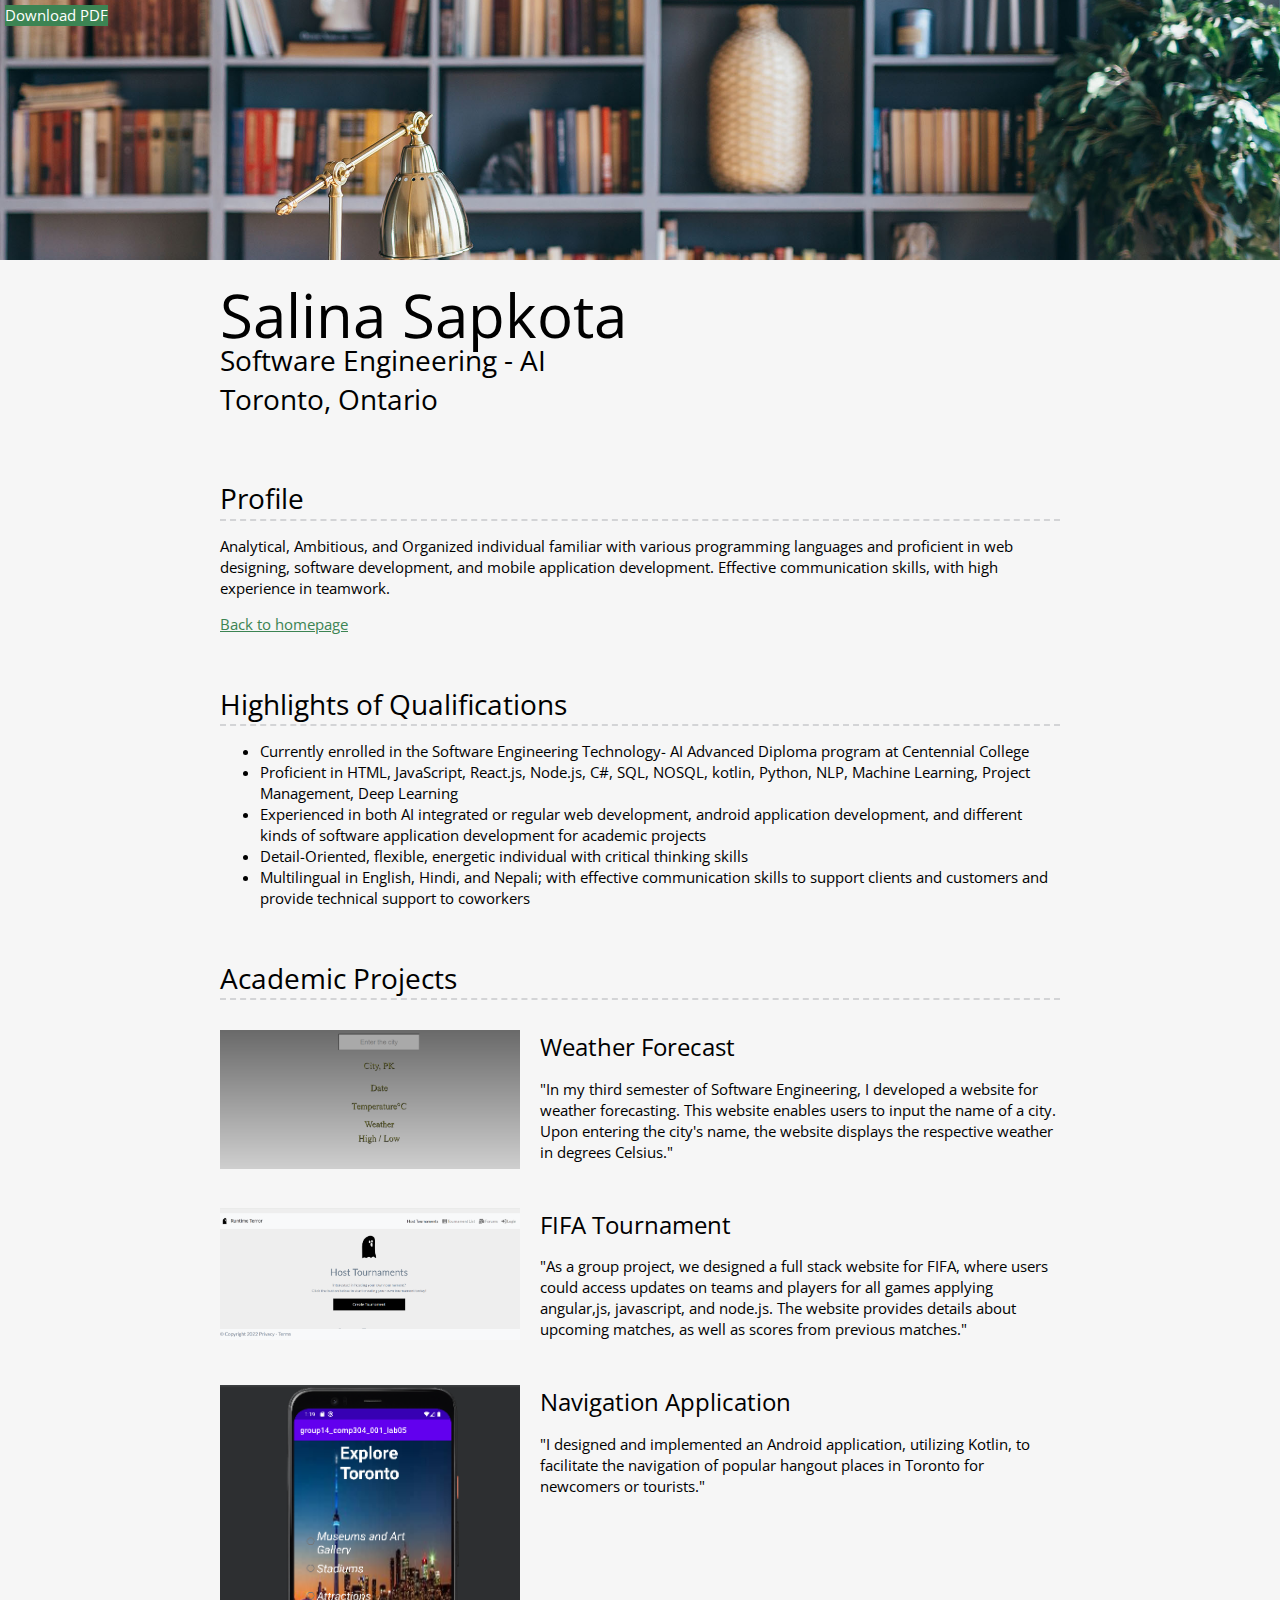
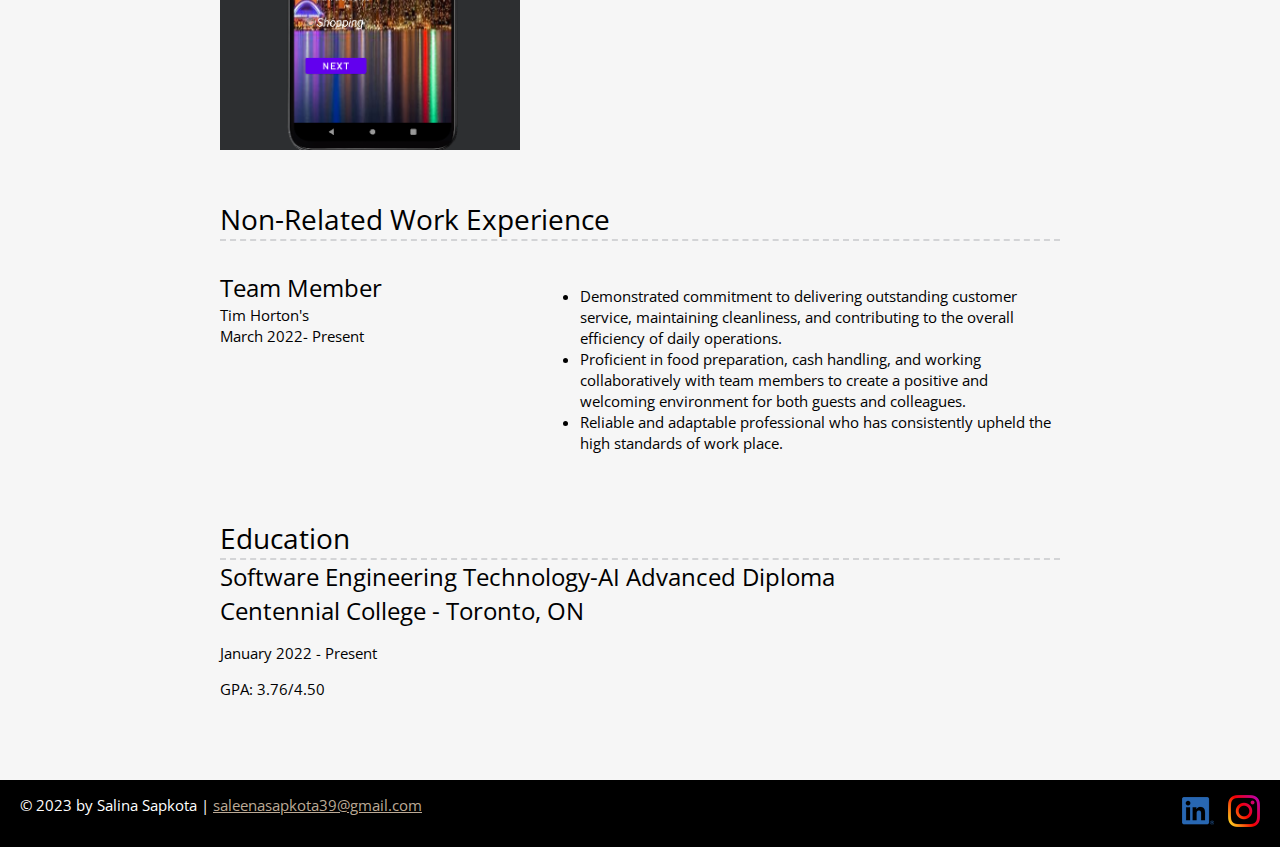
==== resume.html @ 1f071774 "added file" ====
<!DOCTYPE html>
<html lang="en">
  <head>
    <meta charset="UTF-8">
    <meta name="viewport" content="width=device-width, initial-scale=1">
    <title>Resume | Salina Sapkota | Software Engineering Graduate</title>
    <link rel="preconnect" href="https://fonts.googleapis.com">
    <link rel="preconnect" href="https://fonts.gstatic.com" crossorigin>
    <link href="https://fonts.googleapis.com/css2?family=Caveat:wght@500&family=Open+Sans&display=swap" rel="stylesheet">
    <link rel="stylesheet" href="css/styles.css">
  </head>
  <body class="resume">
    <a class="btn download-link" href="IT-Resume.pdf">Download PDF</a>
    <!-- //  INTRO  // -->
    <header>
      <div class="content-wrapper">
      <!-- Start content edits below this line. -->
       <h1>Salina Sapkota</h1>
       <h2>Software Engineering - AI</h2>
       <h2>Toronto, Ontario</h2>

      <!-- End content edits here. -->
    </div>
    </header>

    <main class="content-wrapper">
      <!-- //  PROFILE  // -->
      <section class="resume-section">
        <!-- Start content edits below this line. -->
        <h2>Profile</h2>
        <p>Analytical, Ambitious, and Organized individual familiar with various programming languages
          and proficient in web designing, software development, and mobile application development. Effective communication skills, with high experience in teamwork.</p>
        <a href="index.html">Back to homepage</a>

        <!-- End content edits here. -->
      </section>

        <!-- //  SKILLS  // -->
        <section class="resume-section">
          <h2>Highlights of Qualifications</h2>
          <ul>
         <li>Currently enrolled in the Software Engineering Technology- AI Advanced Diploma
          program at Centennial College</li> 
         <li>Proficient in HTML, JavaScript, React.js, Node.js, C#, SQL, NOSQL, kotlin, Python, NLP, Machine Learning, Project Management, Deep Learning</li>
         <li>Experienced in both AI integrated or regular web development, android application development, and different kinds of software application development for academic projects</li>
         <li>Detail-Oriented, flexible, energetic individual with critical thinking skills</li>
         <li>Multilingual in English, Hindi, and Nepali; with effective communication skills to support
          clients and customers and provide technical support to coworkers</li>
        </ul>
        </section>
      <!-- //  PROJECTS  // -->
      <section class="resume-section">
        <!-- Start content edits below this line. -->
        <h2>Academic Projects</h2>
        <!-- To add more items, copy this whole <section></section> block-->
        <div class="project-wrapper">
         <section class="project-item">
          <img src="images/weather-forecast.png" srcset="images/weather-forecast.png 2x" alt="Decoded by Salina" width="" height="">
          <h3>Weather Forecast</h3>
          <p>"In my third semester of Software Engineering, I developed a website for weather forecasting. This website enables users to input the name of a city. Upon entering the city's name, the website displays the respective weather in degrees Celsius."</p>
          <!-- link to project -->
          <!--<a href="#" target="_blank">Link</a> -->
          <!-- additional links, e.g. newsletter -->
          <!-- <a href="#" target="_blank">Another link</a> -->
         </section>

         <section class="project-item">
          <img src="images/fifa.png" srcset="images/fifa.png 2x" alt="description of image" width="" height="">
          <h3>FIFA Tournament</h3>
          <p>"As a group project, we designed a full stack website for FIFA, where users could access updates on teams and players for all games applying angular,js, javascript, and node.js. The website provides details about upcoming matches, as well as scores from previous matches."</p>
          <!-- link to project -->
          <!-- <a href="#" target="_blank">Link</a> -->
          <!-- additional links, e.g. newsletter -->
          <!-- <a href="#" target="_blank">Another link</a> -->
         </section>

         <section class="project-item">
         <img src="images/navigation.png" srcset="images/navigation.png 2x" alt="Decoded by Salina" width="" height="">
         <h3>Navigation Application</h3>
         <p>"I designed and implemented an Android application, utilizing Kotlin, to facilitate the navigation of popular hangout places in Toronto for newcomers or tourists."</p>
         <!-- link to project -->
         <!--<a href="#" target="_blank">Link</a> -->
         <!-- additional links, e.g. newsletter -->
         <!-- <a href="#" target="_blank">Another link</a> -->
        </section>
       </div>
        <!-- End content edits here. -->
      </section>

      <!-- //  WORK EXPERIENCE  // -->
     <section class="resume-section">
        <!--// Start content edits below this line. // --> 
        <h2>Non-Related Work Experience</h2>
        <!--<p>Optional paragraph for work experience summary. Not a part of the job details. Delete if not being used.</p> 
        To add more items, copy this whole <section></section> block -->
        <section class="work-item">
          <div class="work-details">
           <h3>Team Member</h3>
           <p>Tim Horton's</p>
           <p>March 2022- Present</p>
         </div>
         <div class="work-summary">
          <ul>
           <li>Demonstrated commitment to delivering outstanding customer service, maintaining cleanliness, and contributing to the overall efficiency of daily operations.</li>
           <li>Proficient in food preparation, cash handling, and working collaboratively with team members to create a positive and welcoming environment for both guests and colleagues.</li>  
          <li>Reliable and adaptable professional who has consistently upheld the high standards of work place.</li>
        </ul>
         </div>
        </section>
      </section>

      <!-- //  EDUCATION & CERTIFICATIONS  // -->
      <section class="resume-section">
        <!-- Start content edits below this line.  -->
        <h2>Education</h2>

        <!-- To add more items, copy this whole <section></section> block -->
        <section>
          <h3>Software Engineering Technology-AI Advanced Diploma</h3>
          <h3>Centennial College - Toronto, ON</h3>
          <p>January 2022 - Present</p>
          <p>GPA: 3.76/4.50</p>
        </section>

        <!-- End content edits here. -->
      </section>
    </main>

    <!-- //  FOOTER INFO, SOCIAL MEDIA  // -->
    <footer>
      <!-- Start content edits below this line. -->
      <p>© 2023 by Salina Sapkota | <a href="mailto:saleenasapkota39@gmail.com">saleenasapkota39@gmail.com</a></p>
      <!-- Add or remove any networks. -->
      <ul class="socials">
        <li>
          <a href="https://www.linkedin.com/in/salina-sapkota/" target="_blank"><img src="images/icon-logo-linkedin.png" alt="My linkedin Profile"></a>
        </li>
        <li>
          <a href="https://www.instagram.com/salinasapkota_._/" target="_blank"><img src="images/icon-logo-instagram.png" alt="My Instagram Profile"></a>
        </li>
      </ul>
      
      <!-- End content edits here. -->
    </footer>
  </body>
</html>
---- css/styles.css ----
/* COLOR PALETTE

Dark green    #3c8453
Sandy beige   #bcaa96
Dark gray     #222222
Light gray    #d3d4d6
Off-white     #f6f6f6
*/
/* GLOBAL STYLES 
-----------------------------------------*/
/* 
  https://www.paulirish.com/2012/box-sizing-border-box-ftw/
*/
html {
    box-sizing: border-box;
    font-size: 62.5%;

}
  *, *:before, *:after {
    box-sizing: inherit;
}

html, body{
    height: 100%;
}

body{
   background:  #f6f6f6 ;
   margin: 0;
   font-family: 'Open Sans', sans-serif;
   font-size: 1.5rem;
   line-height: 1.4;
}

h1, h2, h3{
    font-family: 'Open Sans', sans-serif;
    font-weight: 400;
    margin: 0;

}

.content-wrapper{
    margin: 0 auto;
    padding: 30px;
    max-width: 900px
}
h1{
    font-size: 6rem;
    line-height: 0.85;
}
h2{
    font-size: 2.8rem;
}
h3{
    font-size: 2.4rem;
}
/*LINKS STYLES 
---------------------------------------*/
a{
    color:  #3c8453 ;
}
a:hover{
    color: #3c8453;
    text-decoration: none;
}
footer a{
    color:#bcaa96
}
footer a:hover{
    color:#3c8453 
}
.btn{
    background: #3c8453;
    color: white;
    text-decoration: none;
}
/* HOME
-----------------------------------------*/
.home {
background: url(../images/bg-home-office-bookshelf.jpg) no-repeat;
background-size:contain;
background-size: cover;
background-position: center;
display: flex;
flex-direction: column;
}

.home .content-wrapper {
    flex: 1 0 auto;
}

.content-bg{
    background: rgb(255 255 255 / 0.8 );
    padding: 30px;
}
@media screen and (max-width: 650px) {
    .home .content-wrapper {
        padding: 10px;

    }
    .content-bg{
        padding: 20px;
    }  
}
@media screen and (max-width: 904px){
    .home-header{
        font-size: 2.4rem;
    }
}
@media screen and (max-width: 800px){
    .home-header{
        font-size: 2.1rem;
    }
}
/* RESUME 
-----------------------------------------*/
.resume header::before{
    background: url(../images/bg-home-office-bookshelf.jpg) center;
    background-size: cover;
    background-position: center;
    content: "";
    display:block;
    height: 260px;
}
.resume-section{
    margin-bottom: 50px;
}
.resume-section h2{
    border-bottom: 2px dashed  #d3d4d6;
}
.download-link{
    position: fixed;
    top: 5px;
    left: 5px;
    font-size: 1.5rem;
}
@media screen  and (max-width: 1200px){
    .download-link{
        position: absolute
    }
    
}
@media screen  and (max-width: 500px){
    .resume header::before {
       height: 200px;
    }
    h1{
        font-size: 5rem;
    }
    h2{
        font-size: 2.6rem;
    }
}
/* EDUCATION 
-----------------------------------------*/
/* PROJECTS
-----------------------------------------*/
.project-item{
    display: flow-root  
}
.project-item img{
    width: 300px;
}
@media screen and (min-width: 860px){
    .project-item{
        display: flow-root;
        margin: 30px 0;
        
    }
    .project-item img{
        float: left;
        margin-right: 20px;
    }
}
@media screen and (min-width: 650px) and (max-width: 859px){
    .project-wrapper{
        display:grid;
        grid-template-columns: repeat(2, 1fr);
        column-gap: 20px;
    }
    .project-item img{
        width: 100%;
    }
}
@media screen and (max-width: 500px){
    .project-item img{
        width: 100%;
        margin-bottom: 10px;
    }
}
/*WORK EXPERIENCE
------------------------------------------*/
.work-item{
    margin: 30px 0;
}
.work-details p {
margin: 0;
}
@media screen  and (min-width: 860px){
    .work-item{
        display: grid;
        grid-template-columns: 300px 1fr;
        column-gap: 20px;
    }
    .work-summary p:first-child{
        margin-top: 0;
    }
    
}

/* FOOTER 
-----------------------------------------*/
footer{
    background: black;
    color:  white;
}

.socials{
    list-style-type: none;
    padding: 0;
}
.socials img {
width: 32px;
}
.socials li{
    display: inline-block;
    margin-left: 10px;
}

.socials img:hover{
    opacity: 0.5;
}
@media  screen and (min-width: 795px) {
   footer{ 
    display: flex;
    justify-content: space-between;
    padding: 0 20px;
   }
}
@media  screen and (max-width: 794px) {
    footer{ 
        text-align: center;
        padding: 10px;
    }
   }
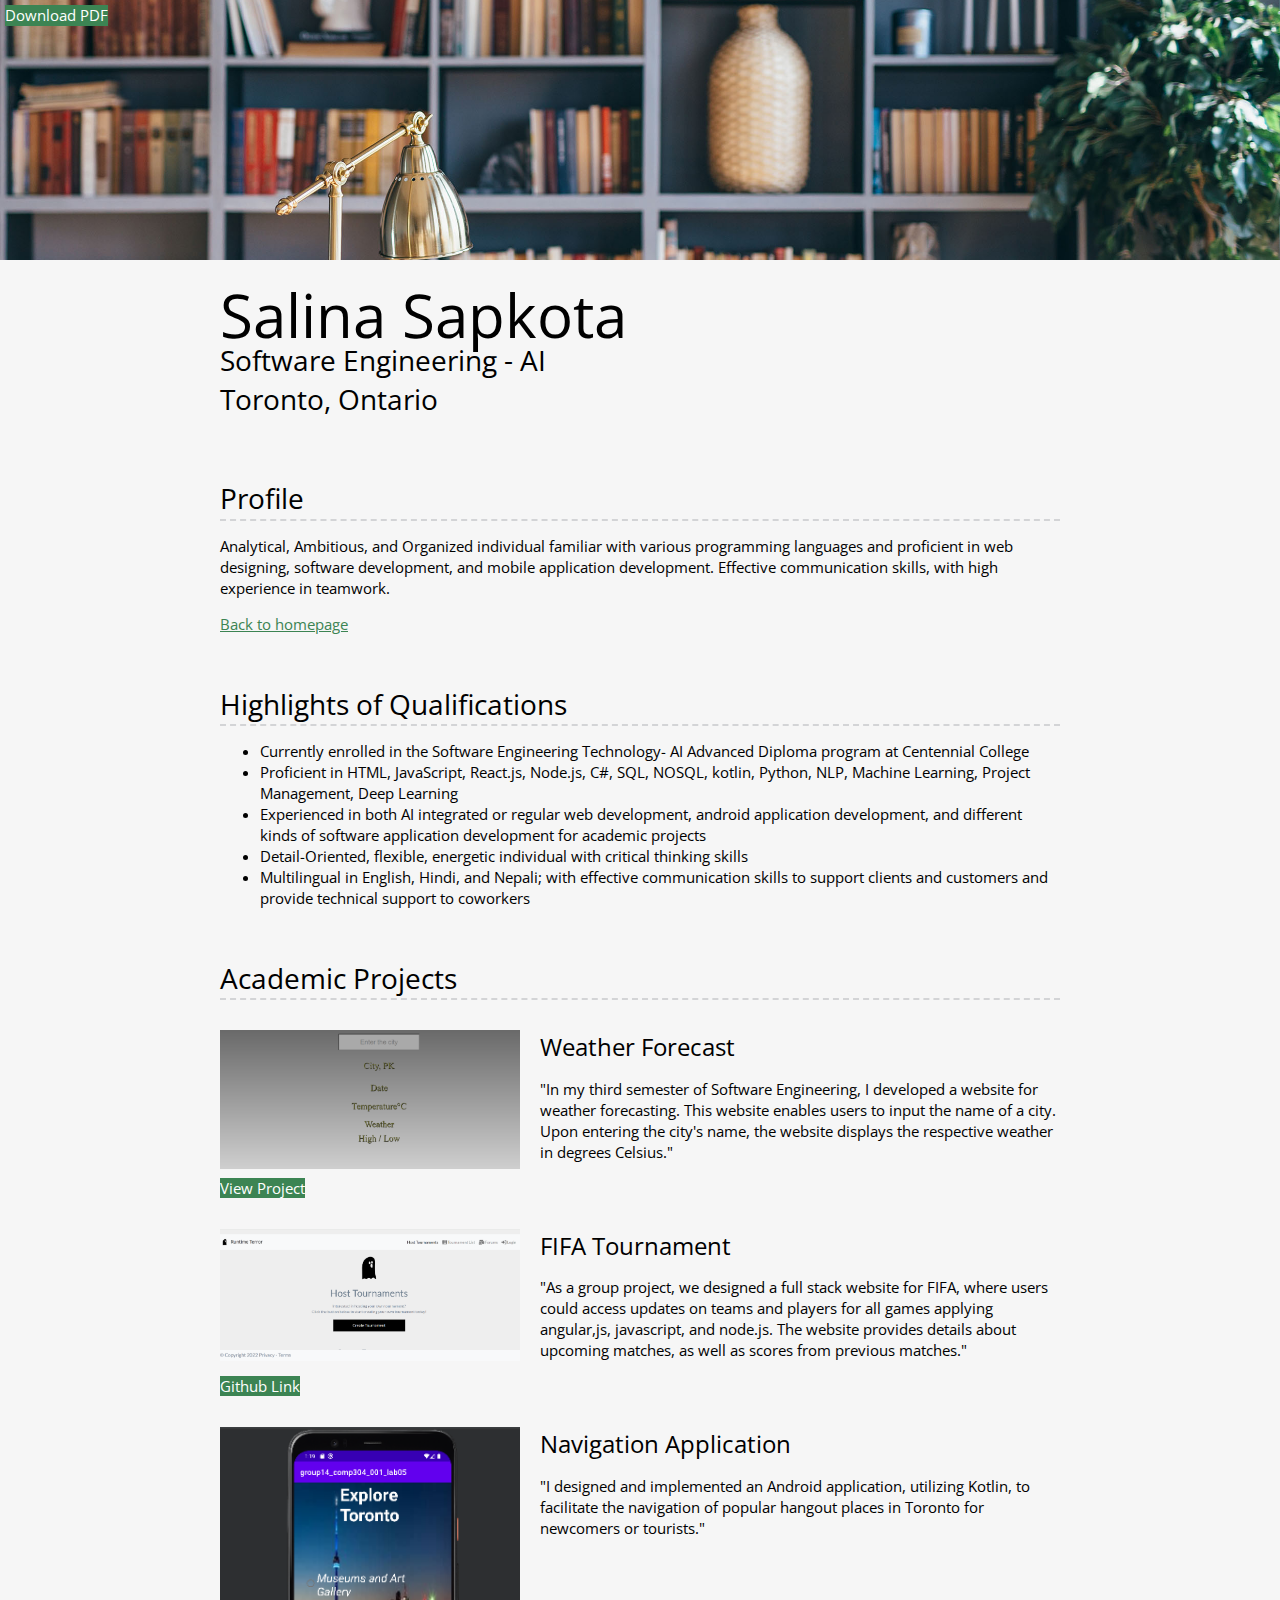
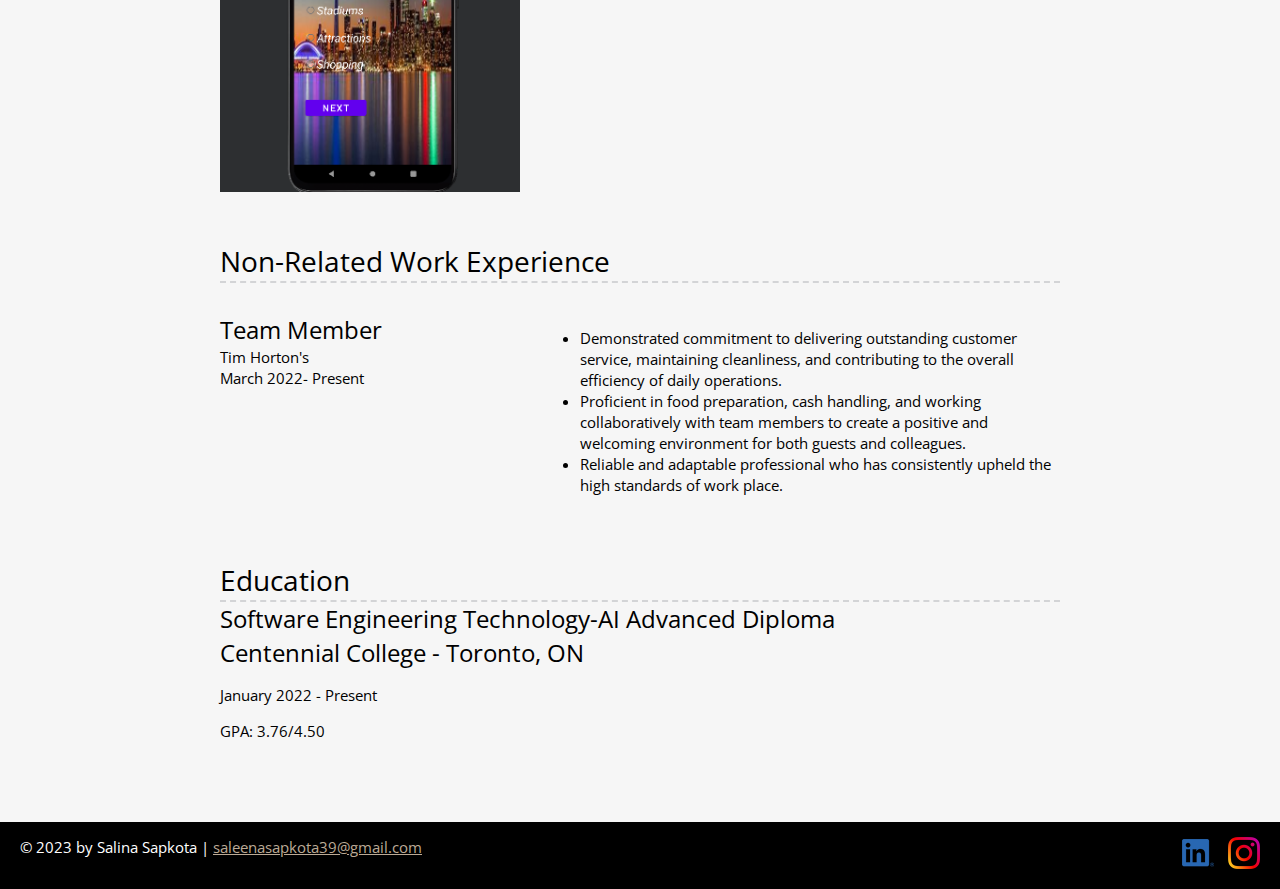
==== commit db6e3794: "added project limk" ====
--- a/resume.html
+++ b/resume.html
@@ -59,7 +59,7 @@
           <h3>Weather Forecast</h3>
           <p>"In my third semester of Software Engineering, I developed a website for weather forecasting. This website enables users to input the name of a city. Upon entering the city's name, the website displays the respective weather in degrees Celsius."</p>
           <!-- link to project -->
-          <!--<a href="#" target="_blank">Link</a> -->
+          <a  class = "project-link" href="https://salinasapkota.github.io/weather-forecast/" target="_blank">View Project</a> 
           <!-- additional links, e.g. newsletter -->
           <!-- <a href="#" target="_blank">Another link</a> -->
          </section>
@@ -69,7 +69,7 @@
           <h3>FIFA Tournament</h3>
           <p>"As a group project, we designed a full stack website for FIFA, where users could access updates on teams and players for all games applying angular,js, javascript, and node.js. The website provides details about upcoming matches, as well as scores from previous matches."</p>
           <!-- link to project -->
-          <!-- <a href="#" target="_blank">Link</a> -->
+          <a class = "project-link" href="https://github.com/Runtime-Terror-F2022/Runtime-Terror.git" target="_blank" >Github Link</a>
           <!-- additional links, e.g. newsletter -->
           <!-- <a href="#" target="_blank">Another link</a> -->
          </section>
--- a/css/styles.css
+++ b/css/styles.css
@@ -161,6 +161,12 @@
 .project-item img{
     width: 300px;
 }
+.project-link{
+    background-color: #3c8453 
+    ;
+    color: white;
+    text-decoration: none;
+}
 @media screen and (min-width: 860px){
     .project-item{
         display: flow-root;
